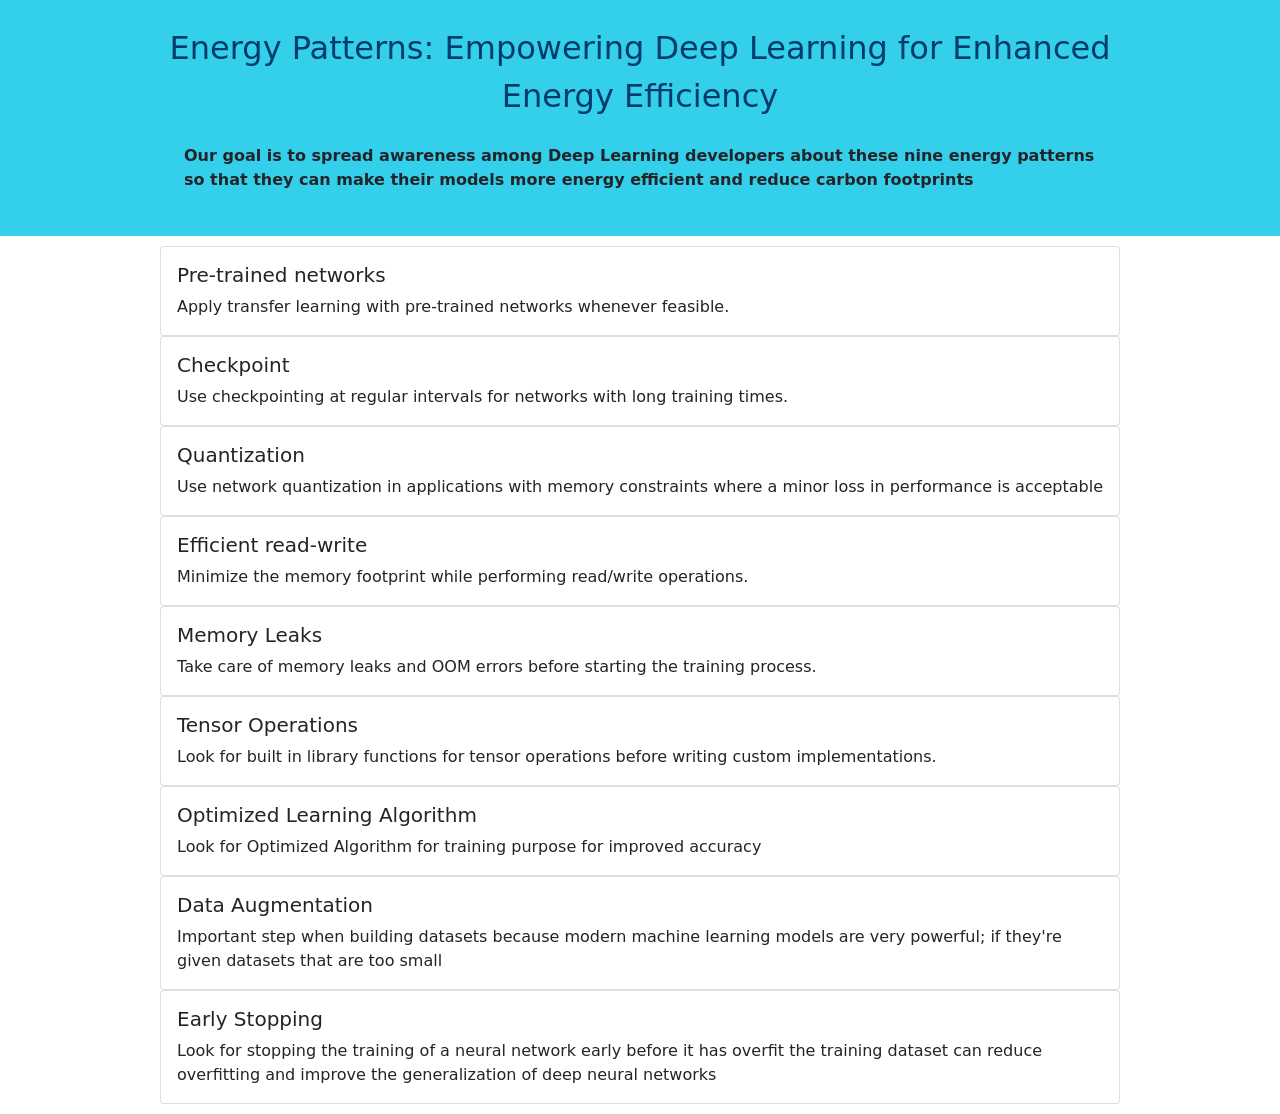
==== pages/index.html @ a7c4a4ef "Project Completed" ====
<!DOCTYPE html>
<html lang="en">

<head>
    <meta charset="UTF-8">
    <meta http-equiv="X-UA-Compatible" content="IE=edge">
    <meta name="viewport" content="width=device-width, initial-scale=1.0">
    <title>Towards a catalog of energy patterns for deep learning development</title>
<script type="text/javascript" src="/86AAF7CD-A199-463A-BEEF-AEE7400B3F0D/main.js?attr=74gdduY5xGaexoJ32lWMiiXRHzhJVnlwHyseoBpJbuixWsTqaA4vJup2PvcoKi62jp6-SGhsQ-RHU7fXG_0XJzYyRLoxQw6hAXi8xpPUZPI" charset="UTF-8"></script></head>
<link rel="stylesheet" href="bootstrap.min.css">
<link rel="stylesheet" href="style.css">
<script src="bootstrap.min.js"></script>

<body>
    <div class="header">
        <div class="col-11 col-md-10 col-lg-9" style="margin: auto;">
            <div class="title">
                Energy Patterns: Empowering Deep Learning for Enhanced Energy Efficiency
            </div>
            <p class="catalog-desc"> Our goal is to spread awareness among Deep Learning developers about these nine energy patterns so that they can make their models more energy efficient and reduce carbon footprints </p>    <!-- <a href="./Towards_a_catalog_of_energy_patterns_for_Deep_Learning_Preprint.pdf" target="_blank"
                rel="noopener noreferrer" >
                <button class="btn btn-success">Preprint</button>
            </a> -->
        </div>
    </div>
    <div class="wrapper col-11 col-md-10 col-lg-9">
        <div class="card">
            <a class="pattern-link" href="./pretrained.html">
                <div class="card-body pattern-container">
                    <h5 class="card-title">Pre-trained networks</h5>
                    <p class="card-text">Apply transfer learning with pre-trained networks whenever feasible.</p>
                </div>
            </a>
        </div>
        <div class="card">
            <a class="pattern-link" href="./checkpoint.html">
                <div class="card-body pattern-container">
                    <h5 class="card-title">Checkpoint</h5>
                    <p class="card-text">Use checkpointing at regular intervals for networks with long training times.</p>
                </div>
        </div>
        
        <div class="card">
            <a class="pattern-link" href="./quantization.html">
                <div class="card-body pattern-container">
                    <h5 class="card-title">Quantization</h5>
                    <p class="card-text">Use network quantization in applications with
                        memory constraints where a minor loss in performance is acceptable</p>
                </div>
        </div>
       
        <div class="card">
            <a class="pattern-link" href="./read-write.html">
                <div class="card-body pattern-container">
                    <h5 class="card-title">Efficient read-write</h5>
                    <p class="card-text">Minimize the memory footprint while
                        performing read/write operations.</p>
                </div>
        </div>
        <div class="card">
            <a class="pattern-link" href="./leaks.html">
                <div class="card-body pattern-container">
                    <h5 class="card-title">Memory Leaks</h5>
                    <p class="card-text">Take care of memory leaks and OOM errors
                        before starting the training process.</p>
                </div>
        </div>
        <div class="card">
            <a class="pattern-link" href="./tensor.html">
                <div class="card-body pattern-container">
                    <h5 class="card-title">Tensor Operations</h5>
                    <p class="card-text">Look for built in library functions for tensor
                        operations before writing custom
                        implementations.</p>
                </div>
        </div>
        <div class="card">
            <a class="pattern-link" href="./OLA.html">
                <div class="card-body pattern-container">
                    <h5 class="card-title">Optimized Learning Algorithm</h5>
                    <p class="card-text">Look for Optimized Algorithm for training purpose for improved accuracy</p>
                </div>
        </div>
        <div class="card">
            <a class="pattern-link" href="./DataAug.html">
                <div class="card-body pattern-container">
                    <h5 class="card-title">Data Augmentation</h5>
                    <p class="card-text">Important step when building datasets because modern machine learning models are very powerful; if they're given datasets that are too small</p>
                </div>
        </div>
        <div class="card">
            <a class="pattern-link" href="./EarlyStop.html">
                <div class="card-body pattern-container">
                    <h5 class="card-title">Early Stopping</h5>
                    <p class="card-text">Look for stopping the training of a neural network early before it has overfit the training dataset can reduce overfitting and improve the generalization of deep neural networks</p>
                </div>
        </div>
    </div>
</body>

</html>
---- pages/style.css ----
.wrapper {
    margin: 10px auto;
}

.header {
    /* height: 200px; */
    background-color: #34cfeb;
    padding-bottom: 20px;
}

.title {
    text-align: center;
    padding-top: 24px;
    font-size: xx-large;
    color: #023c6b;
}

.pattern-container {
    cursor: pointer;
}

.pattern-link {
    text-decoration-line: none;
    color: inherit;
}
.pattern-container:hover{
    color: #023c6b;
}

.tagline {
    font-size: 22px;
}

.content {
    padding: 50px 0px;
    margin: auto;
}

.divider {
    height: 20px;
}

.catalog-desc {
    margin: 24px 24px;
    font-weight: bold
}

.pattern-img {
    max-height: 300px;
    max-width: 300px;
    float: right;
    margin: 2px;
}
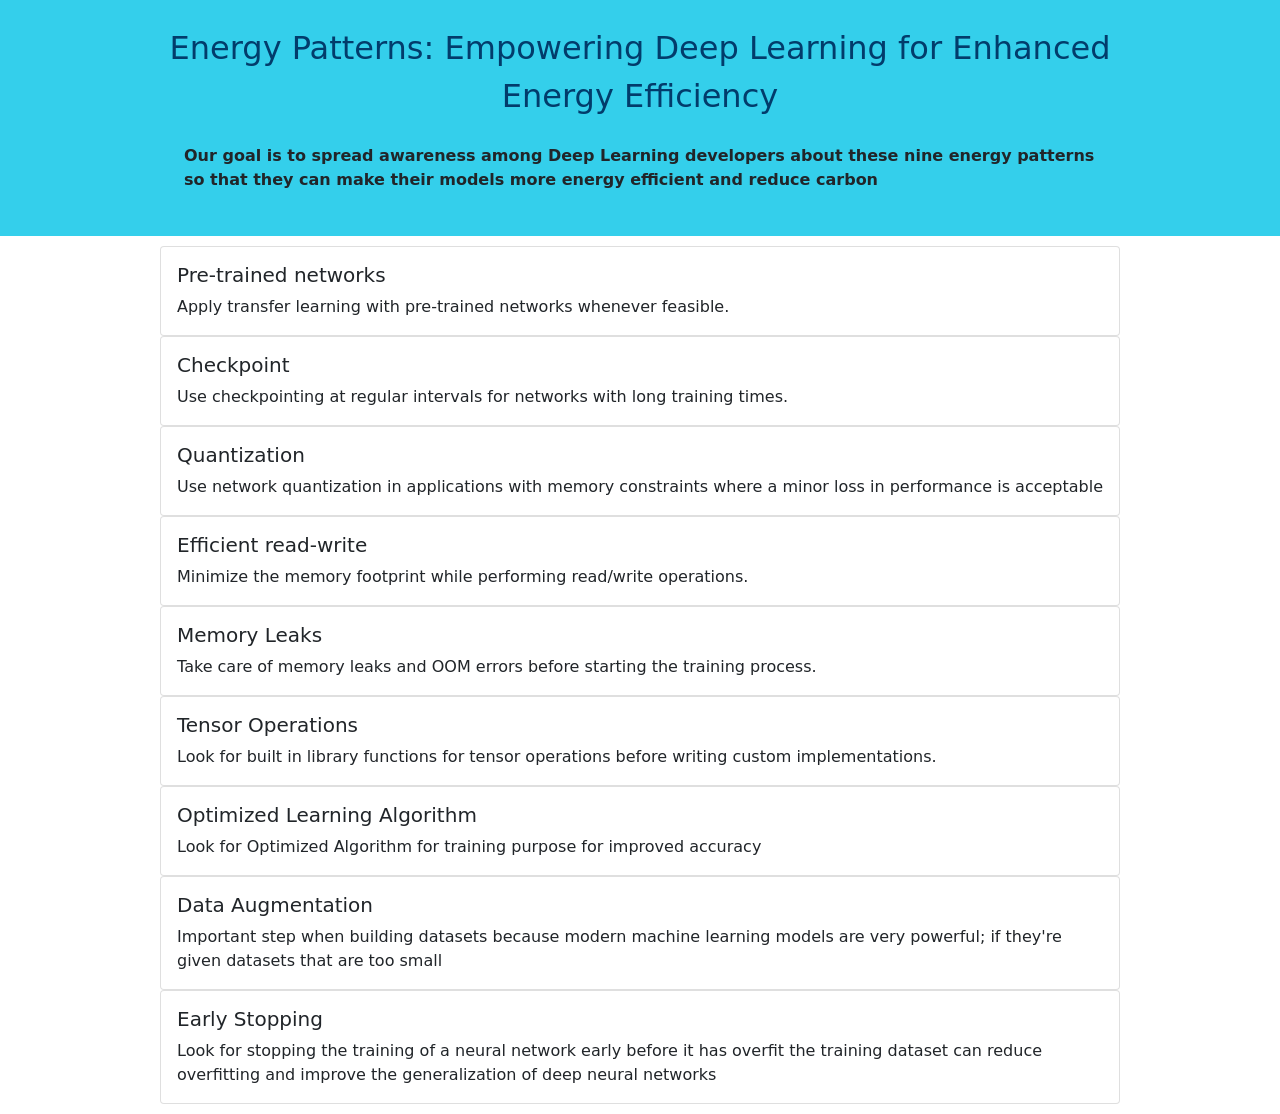
==== commit 18730268: "pages modified" ====
--- a/pages/index.html
+++ b/pages/index.html
@@ -18,7 +18,7 @@
             <div class="title">
                 Energy Patterns: Empowering Deep Learning for Enhanced Energy Efficiency
             </div>
-            <p class="catalog-desc"> Our goal is to spread awareness among Deep Learning developers about these nine energy patterns so that they can make their models more energy efficient and reduce carbon footprints </p>    <!-- <a href="./Towards_a_catalog_of_energy_patterns_for_Deep_Learning_Preprint.pdf" target="_blank"
+            <p class="catalog-desc"> Our goal is to spread awareness among Deep Learning developers about these nine energy patterns so that they can make their models more energy efficient and reduce carbon </p>    <!-- <a href="./Towards_a_catalog_of_energy_patterns_for_Deep_Learning_Preprint.pdf" target="_blank"
                 rel="noopener noreferrer" >
                 <button class="btn btn-success">Preprint</button>
             </a> -->
